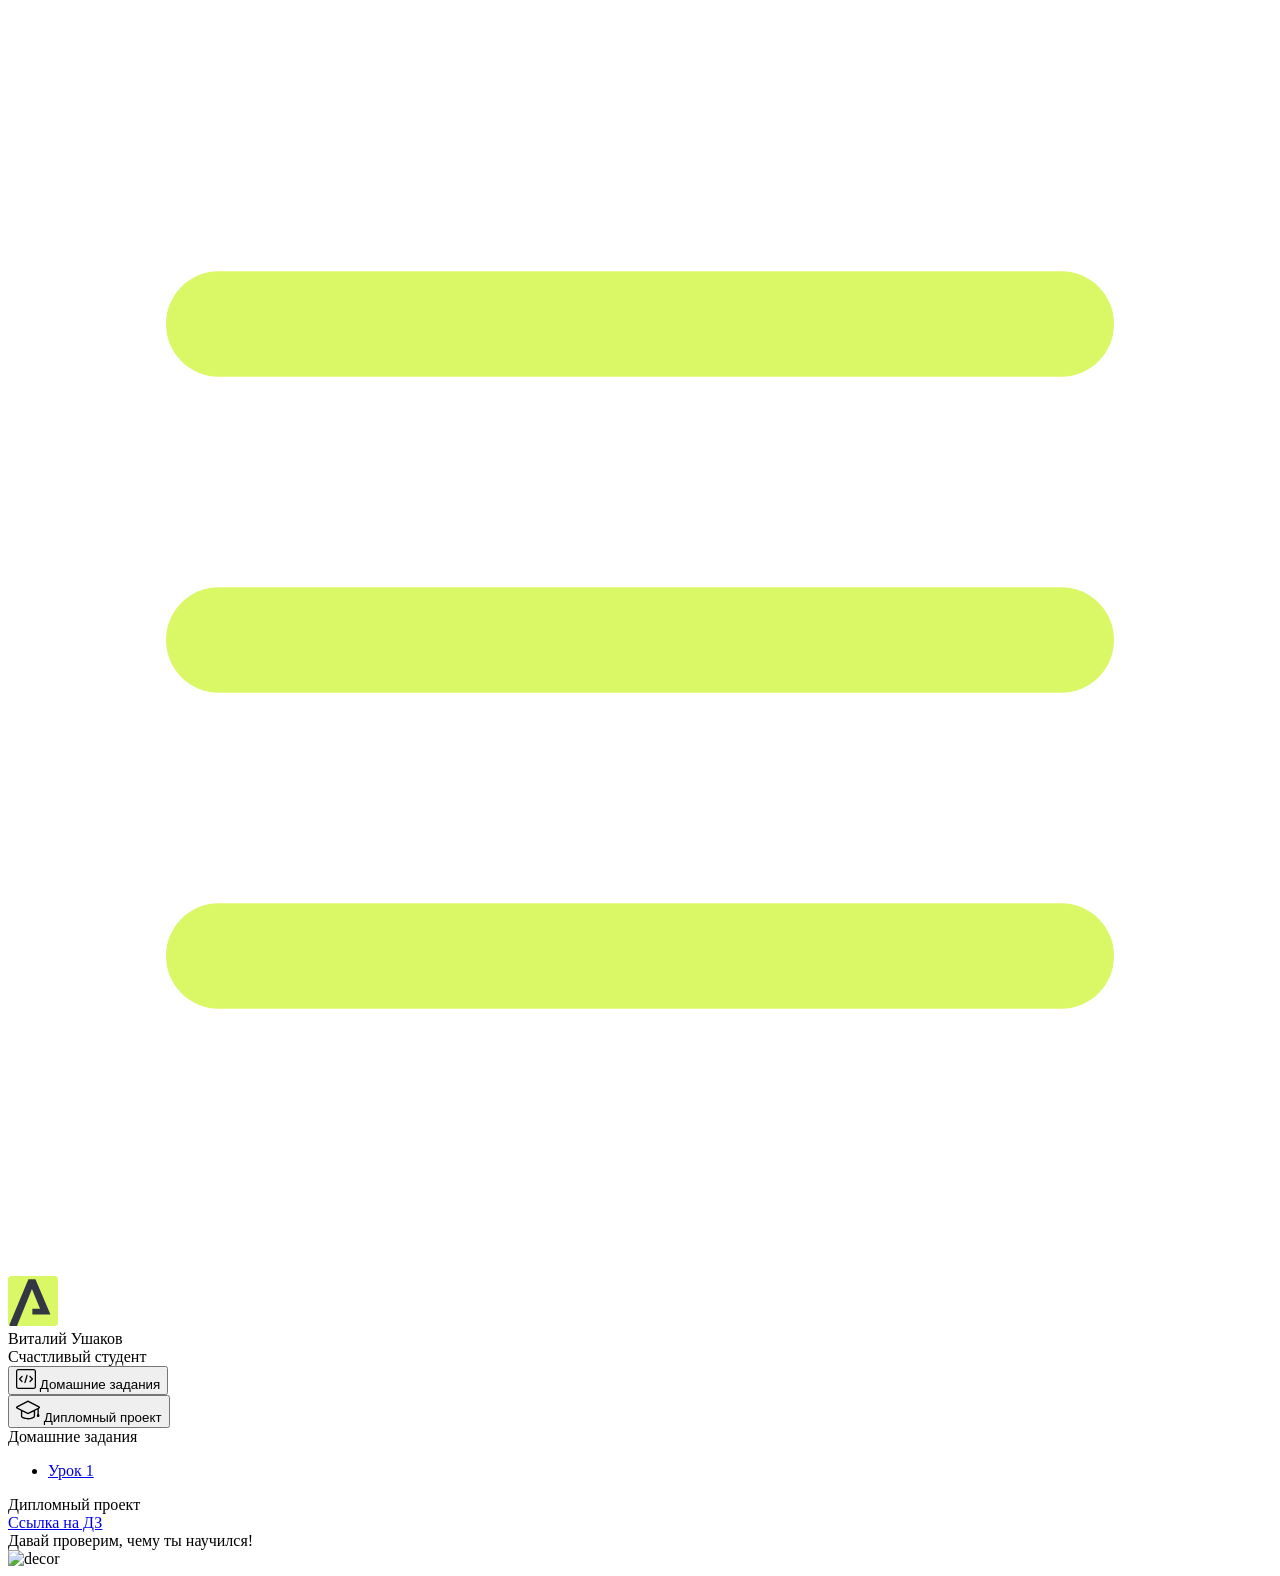
==== index.html @ a176f998 "Add files via upload" ====
<!DOCTYPE html>
<html lang="en">
<head>
    <meta charset="UTF-8">
    <meta name="viewport" content="width=device-width, initial-scale=1.0">
    <title>Домашняя работа</title>
    <link rel="shortcut icon" href="src/logo.ico" type="image/x-icon">
    <link rel="preconnect" href="https://fonts.googleapis.com">
    <link rel="preconnect" href="https://fonts.gstatic.com" crossorigin>
    <link href="https://fonts.googleapis.com/css2?family=Montserrat:wght@400;500;700&family=Rubik:wght@500&display=swap"
          rel="stylesheet">
    <link rel="stylesheet" href="src/style.css">
</head>
<body id="body">
<div class="overlay" id="overlay"></div>
<div class="layout">
    <div class="burger" id="burger">
        <svg viewBox="0 0 24 24" fill="none" xmlns="http://www.w3.org/2000/svg">
            <g id="SVGRepo_bgCarrier" stroke-width="0"></g>
            <g id="SVGRepo_tracerCarrier" stroke-linecap="round" stroke-linejoin="round"></g>
            <g id="SVGRepo_iconCarrier">
                <path d="M4 18L20 18" stroke="#DAF765" stroke-width="2" stroke-linecap="round"></path>
                <path d="M4 12L20 12" stroke="#DAF765" stroke-width="2" stroke-linecap="round"></path>
                <path d="M4 6L20 6" stroke="#DAF765" stroke-width="2" stroke-linecap="round"></path>
            </g>
        </svg>
    </div>
    <aside class="sidebar" id="sidebar">
        <div class="sidebar__inner">
            <div class="logo">
                <svg width="50" height="50" viewBox="0 0 50 50" fill="none" xmlns="http://www.w3.org/2000/svg">
                    <g clip-path="url(#clip0_513_74730)">
                        <path d="M46.17 -0.257004H3.83C1.57281 -0.257004 -0.257 1.57281 -0.257 3.83V46.17C-0.257 48.4272 1.57281 50.257 3.83 50.257H46.17C48.4272 50.257 50.257 48.4272 50.257 46.17V3.83C50.257 1.57281 48.4272 -0.257004 46.17 -0.257004Z"
                              fill="#DAF765"/>
                        <path d="M24.375 38.4H42.461L27.441 3.1585H20.4355C20.4355 3.1585 6.7895 35.881 1.1945 49.294C2.015 50.0275 3.0945 50.257 3.6945 50.257H8.8445L23.954 13.07L32.0465 32.8285H24.375V38.4Z"
                              fill="#323843"/>
                    </g>
                    <defs>
                        <clipPath id="clip0_513_74730">
                            <rect width="50" height="50" fill="white"/>
                        </clipPath>
                    </defs>
                </svg>
            </div>
            <div class="sidebar__user">
                <div class="sidebar__name">Виталий Ушаков</div>
                <div class="sidebar__text">Счастливый студент</div>
            </div>
            <div class="sidebar__tabs">
                <div class="sidebar__item">
                    <button class="sidebar__button active" id="tasks">
                        <svg xmlns="http://www.w3.org/2000/svg" width="20" height="20" viewBox="0 0 20 20" fill="none">
                            <g clip-path="url(#clip0_704_74543)">
                                <path d="M17.7083 20H2.29167C1.0275 20 0 18.9725 0 17.7083V2.29167C0 1.0275 1.0275 0 2.29167 0H17.7083C18.9725 0 20 1.0275 20 2.29167V17.7083C20 18.9725 18.9725 20 17.7083 20ZM2.29167 1.25C1.7175 1.25 1.25 1.7175 1.25 2.29167V17.7083C1.25 18.2825 1.7175 18.75 2.29167 18.75H17.7083C18.2825 18.75 18.75 18.2825 18.75 17.7083V2.29167C18.75 1.7175 18.2825 1.25 17.7083 1.25H2.29167Z"
                                      fill="black"/>
                                <path d="M6.04167 13.125C5.88167 13.125 5.72167 13.0642 5.6 12.9417L3.1 10.4417C2.85583 10.1975 2.85583 9.80167 3.1 9.5575L5.6 7.0575C5.84417 6.81333 6.24 6.81333 6.48417 7.0575C6.72833 7.30167 6.72833 7.6975 6.48417 7.94167L4.42583 10L6.48417 12.0583C6.72833 12.3025 6.72833 12.6983 6.48417 12.9425C6.36167 13.0642 6.20167 13.125 6.04167 13.125Z"
                                      fill="black"/>
                                <path d="M8.95833 14.1667C8.9 14.1667 8.84 14.1583 8.78167 14.1417C8.45083 14.0442 8.26083 13.6967 8.35833 13.3658L10.4417 6.28251C10.5392 5.95084 10.8892 5.76417 11.2175 5.85917C11.5483 5.95667 11.7383 6.30417 11.6408 6.63501L9.5575 13.7183C9.47833 13.9908 9.22833 14.1667 8.95833 14.1667Z"
                                      fill="black"/>
                                <path d="M13.9583 13.125C13.7983 13.125 13.6383 13.0642 13.5167 12.9417C13.2725 12.6975 13.2725 12.3017 13.5167 12.0575L15.575 9.99916L13.5167 7.94083C13.2725 7.69666 13.2725 7.30083 13.5167 7.05666C13.7608 6.81249 14.1567 6.81249 14.4008 7.05666L16.9008 9.55666C17.145 9.80083 17.145 10.1967 16.9008 10.4408L14.4008 12.9408C14.2783 13.0642 14.1183 13.125 13.9583 13.125Z"
                                      fill="black"/>
                            </g>
                            <defs>
                                <clipPath id="clip0_704_74543">
                                    <rect width="20" height="20" fill="white"/>
                                </clipPath>
                            </defs>
                        </svg>
                        <span>Домашние задания</span></button>
                </div>
                <div class="sidebar__item">
                    <button class="sidebar__button" id="diplom">
                        <svg xmlns="http://www.w3.org/2000/svg" width="24" height="24" viewBox="0 0 24 24" fill="none">
                            <g clip-path="url(#clip0_704_74553)">
                                <path d="M23.2628 10.5971C23.7176 10.365 24 9.90375 24 9.39337C24 8.883 23.7176 8.42175 23.2628 8.18962L12.6135 2.75362C12.2291 2.55824 11.7705 2.55787 11.3854 2.75399L0.736875 8.19C0.282375 8.42175 0 8.883 0 9.39337C0 9.90375 0.282375 10.365 0.736875 10.5971L4.89038 12.7177V18.2074C4.89038 19.8154 8.412 21.393 12 21.393C15.5884 21.393 19.1096 19.815 19.1096 18.2074V12.7174L21.4609 11.517V15.8017L20.901 17.2305C20.7409 17.6389 20.7934 18.0994 21.0405 18.4616C21.2876 18.8246 21.6979 19.041 22.1366 19.041C22.5754 19.041 22.9852 18.8246 23.2324 18.462C23.4795 18.099 23.532 17.6385 23.3719 17.2301L22.8124 15.8021V10.827L23.2628 10.5971ZM17.7623 18.1721C17.6198 18.6375 15.3491 20.0419 12 20.0419C8.65088 20.0419 6.38025 18.6375 6.2415 18.2074V12.3037L6.23887 12.3019C6.23812 12.057 6.1065 11.8207 5.87325 11.7019L1.3515 9.39337L12 3.95737L22.6489 9.39337L12 14.8294L5.87325 11.7019C5.54063 11.5331 4.6695 11.6674 4.5 12C4.33012 12.3322 4.55813 12.5479 4.89038 12.7177L11.3857 16.0331C11.5781 16.1314 11.7889 16.1805 12 16.1805C12.2107 16.1805 12.4222 16.1314 12.6146 16.0331L17.7593 13.407L17.7623 18.1721Z"
                                      fill="black"/>
                            </g>
                            <defs>
                                <clipPath id="clip0_704_74553">
                                    <rect width="24" height="24" fill="white"/>
                                </clipPath>
                            </defs>
                        </svg>
                        <span>Дипломный проект</span></button>
                </div>
            </div>
        </div>

    </aside>
    <div class="content">
        <div class="container">
            <div class="content__block" id="tasksBlock">
                <div class="content__title">Домашние задания</div>
                <ul class="content__list">
                    <li class="content__list-item">
                        <a href="lesson1/index.html">Урок 1</a>
                    </li>
                </ul>
            </div>
            <div class="content__block hidden" id="diplomBlock">
                <div class="content__title">Дипломный проект</div>
                <div class="content__list-diplom">
                    <a href="ПАПКА-С-НОМЕРОМ-УРОКА">Ссылка на ДЗ</a>
                </div>
                <div class="content__decor">
                    <div class="content__decor-text">Давай проверим, чему ты научился!</div>
                    <div class="content__decor-img">
                        <img src="src/decor.png" alt="decor">
                    </div>
                </div>
            </div>
        </div>
    </div>
</div>
<script src="src/index.js"></script>
</body>
</html>
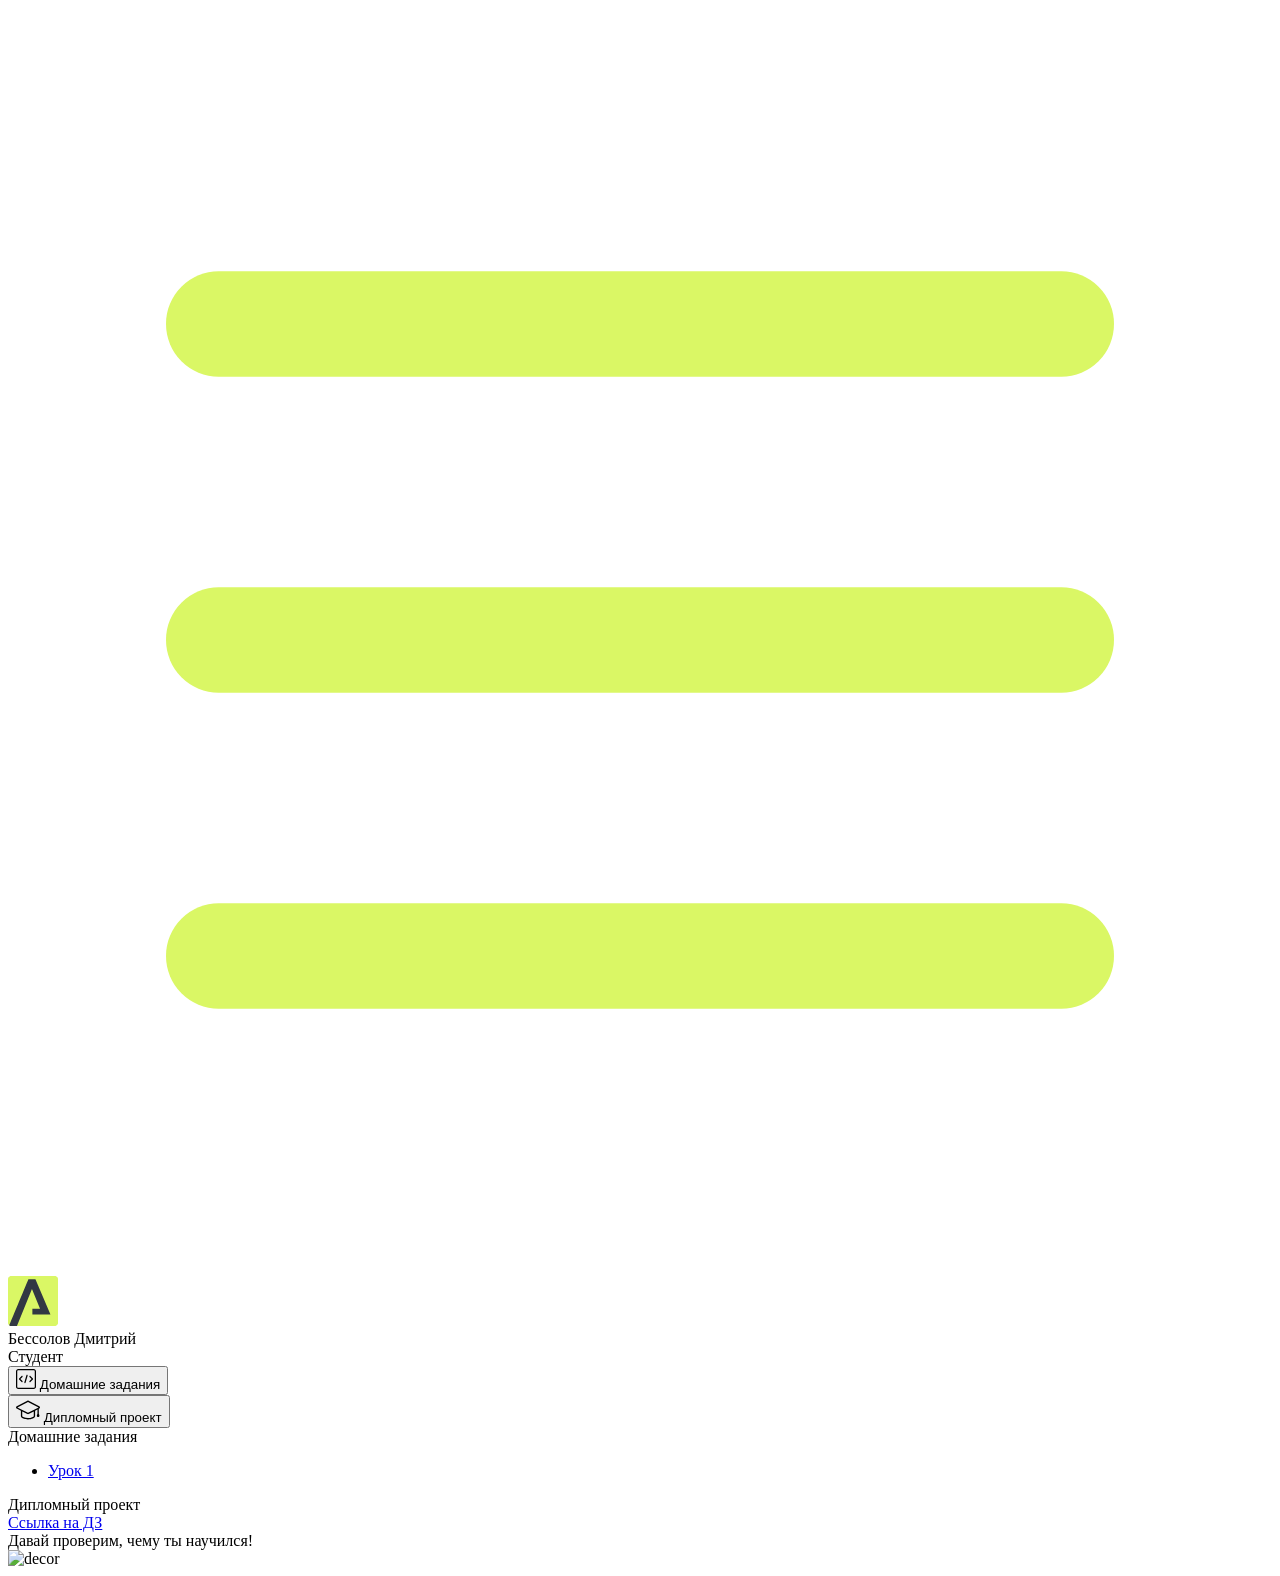
==== commit efb81c6d: "Update index.html" ====
--- a/index.html
+++ b/index.html
@@ -43,8 +43,8 @@
                 </svg>
             </div>
             <div class="sidebar__user">
-                <div class="sidebar__name">Виталий Ушаков</div>
-                <div class="sidebar__text">Счастливый студент</div>
+                <div class="sidebar__name">Бессолов Дмитрий</div>
+                <div class="sidebar__text">Студент</div>
             </div>
             <div class="sidebar__tabs">
                 <div class="sidebar__item">
@@ -93,7 +93,7 @@
                 <div class="content__title">Домашние задания</div>
                 <ul class="content__list">
                     <li class="content__list-item">
-                        <a href="lesson1/index.html">Урок 1</a>
+                        <a href="222">Урок 1</a>
                     </li>
                 </ul>
             </div>
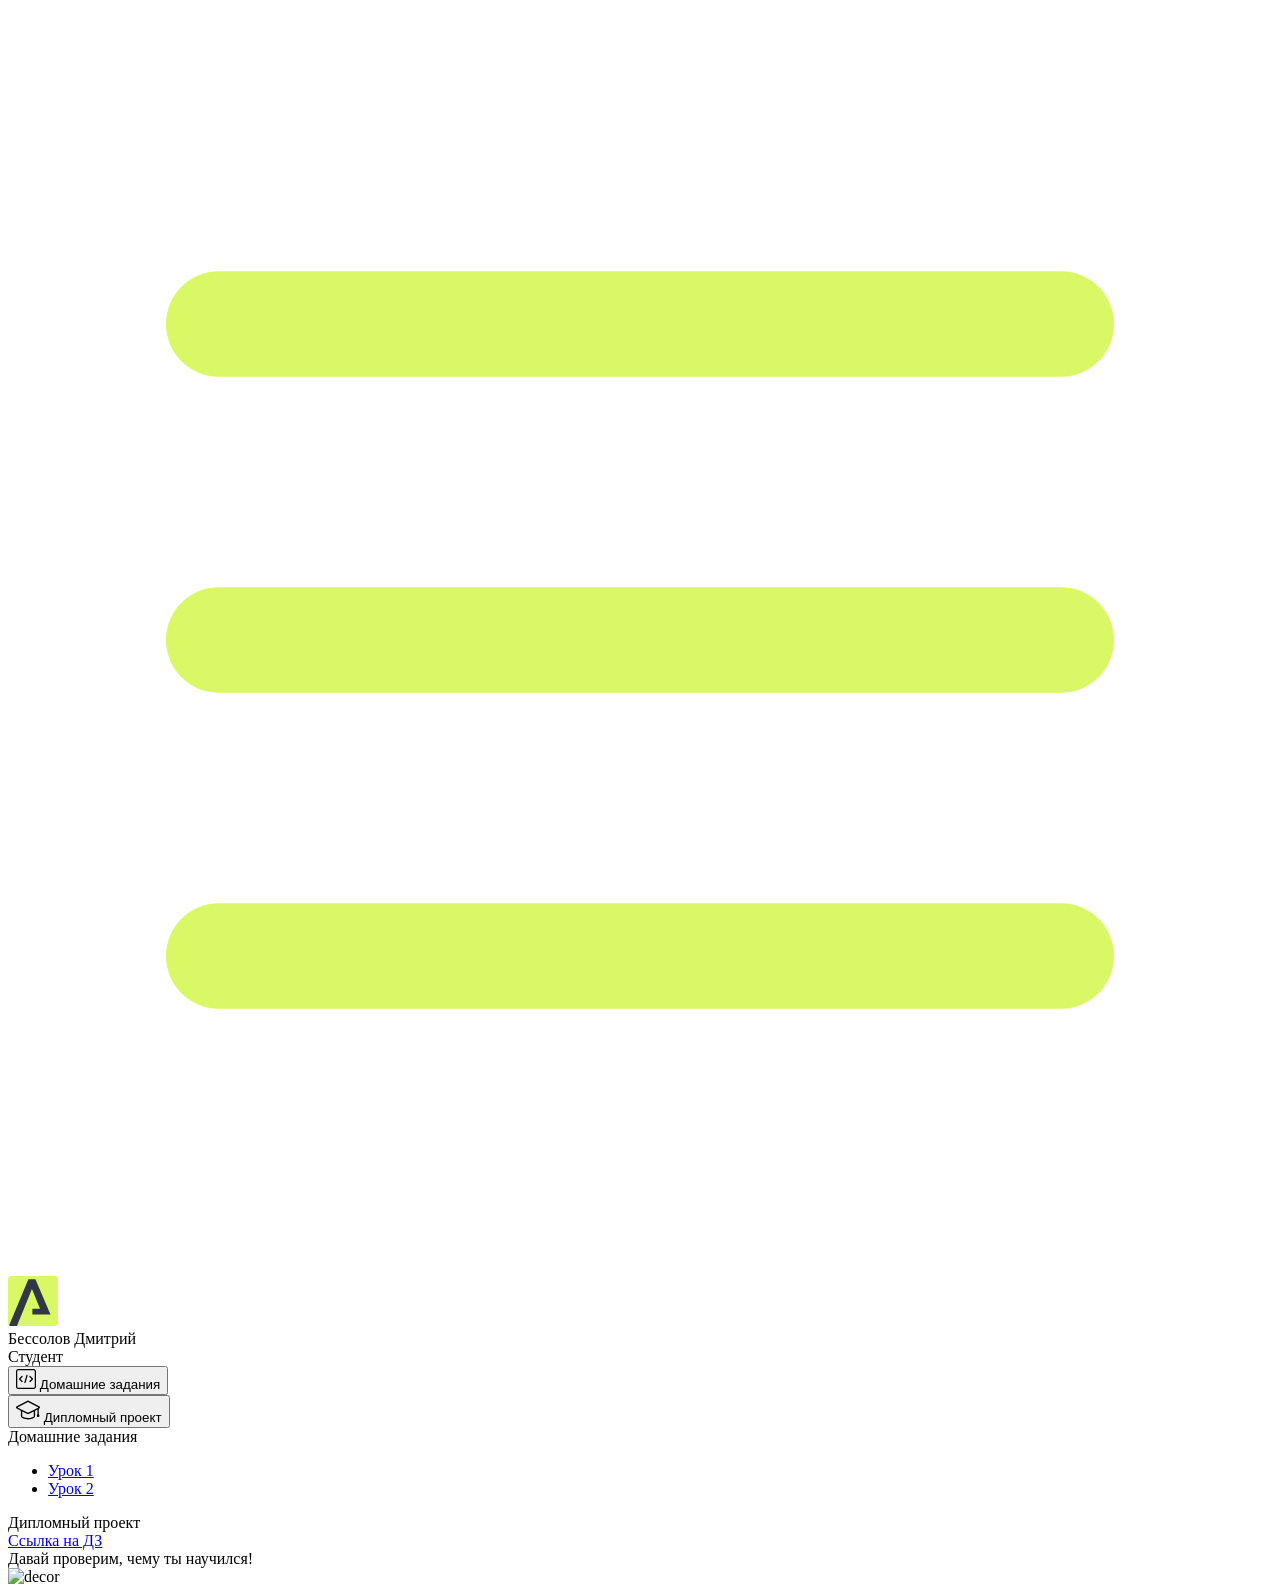
==== commit a0702624: "Update index.html" ====
--- a/index.html
+++ b/index.html
@@ -95,6 +95,10 @@
                     <li class="content__list-item">
                         <a href="222">Урок 1</a>
                     </li>
+                     <li class="content__list-item">
+                        <a href="666">Урок 2</a>
+                    </li>
+                </ul>
                 </ul>
             </div>
             <div class="content__block hidden" id="diplomBlock">
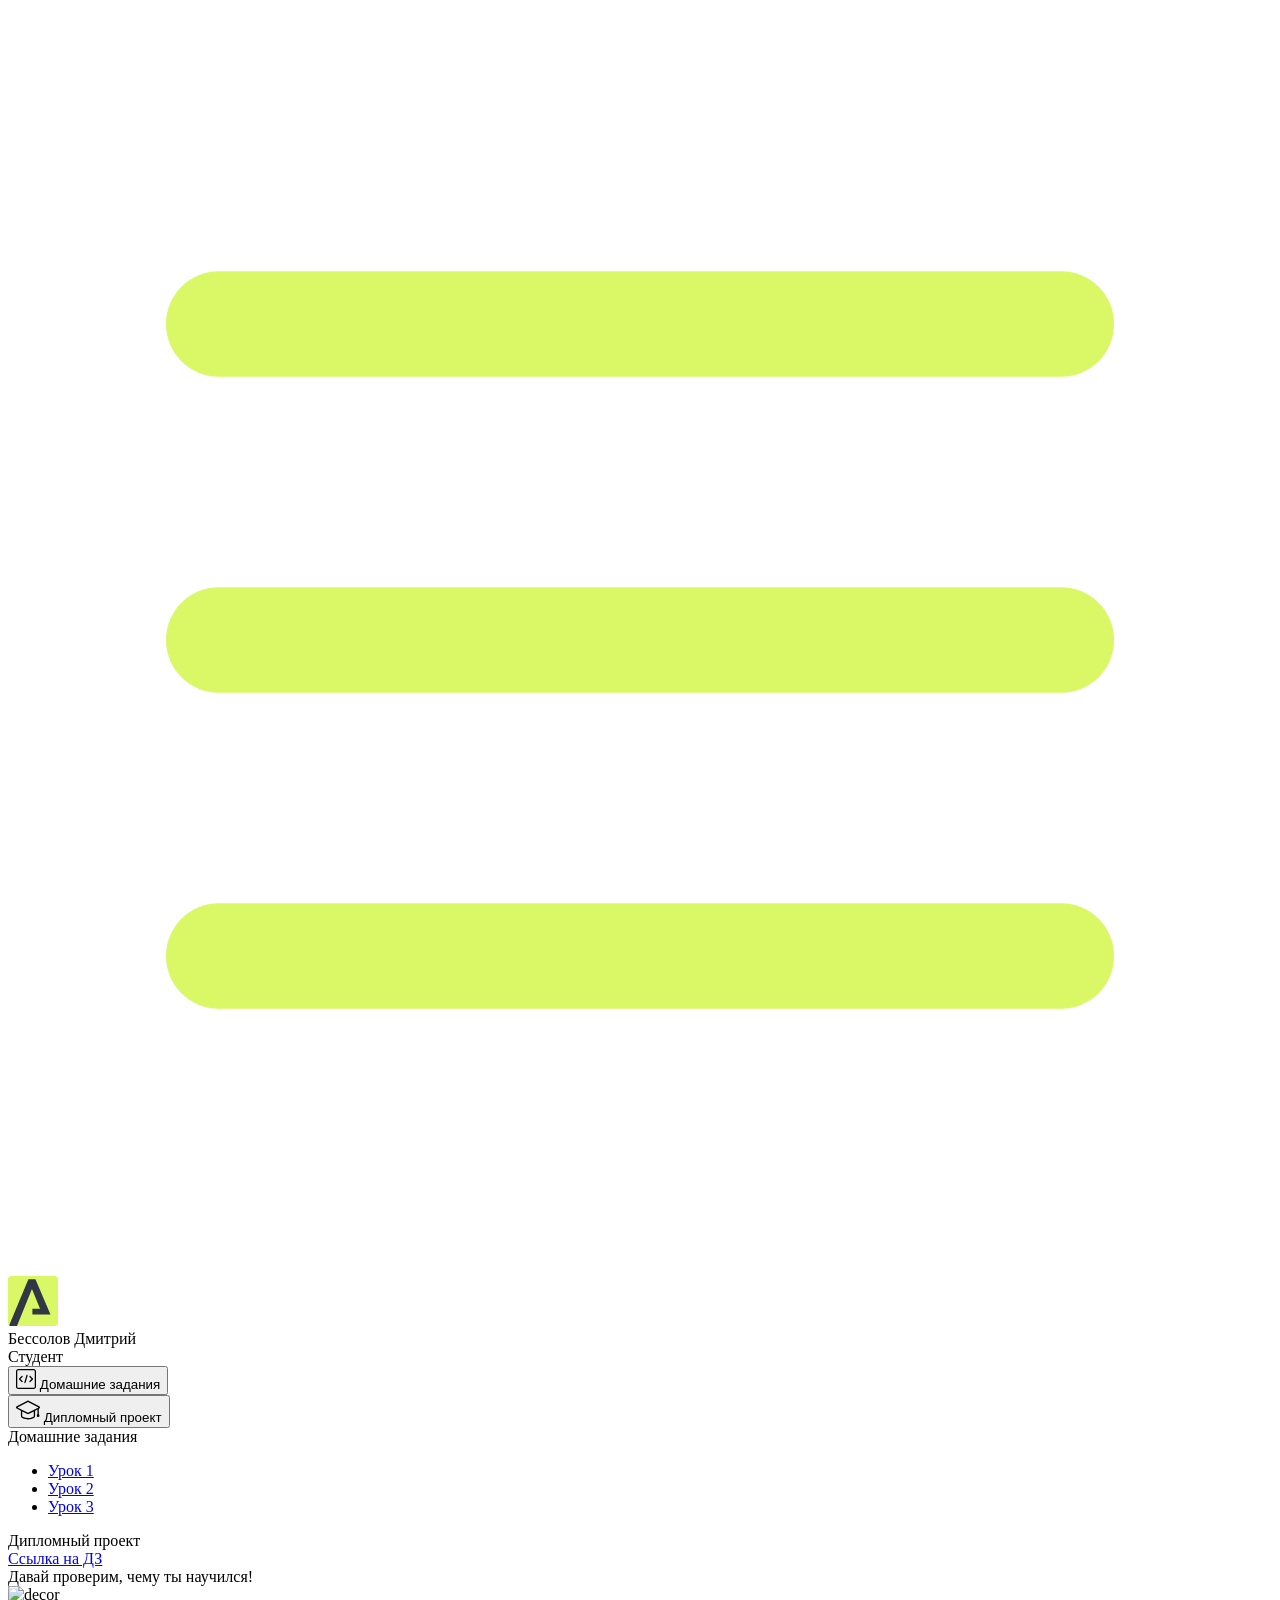
==== commit 14187ece: "Update index.html" ====
--- a/index.html
+++ b/index.html
@@ -96,7 +96,10 @@
                         <a href="222">Урок 1</a>
                     </li>
                      <li class="content__list-item">
-                        <a href="666">Урок 2</a>
+                        <a href="777/index.html">Урок 2</a>
+                    </li>
+                    <li class="content__list-item">
+                        <a href="666">Урок 3</a>
                     </li>
                 </ul>
                 </ul>
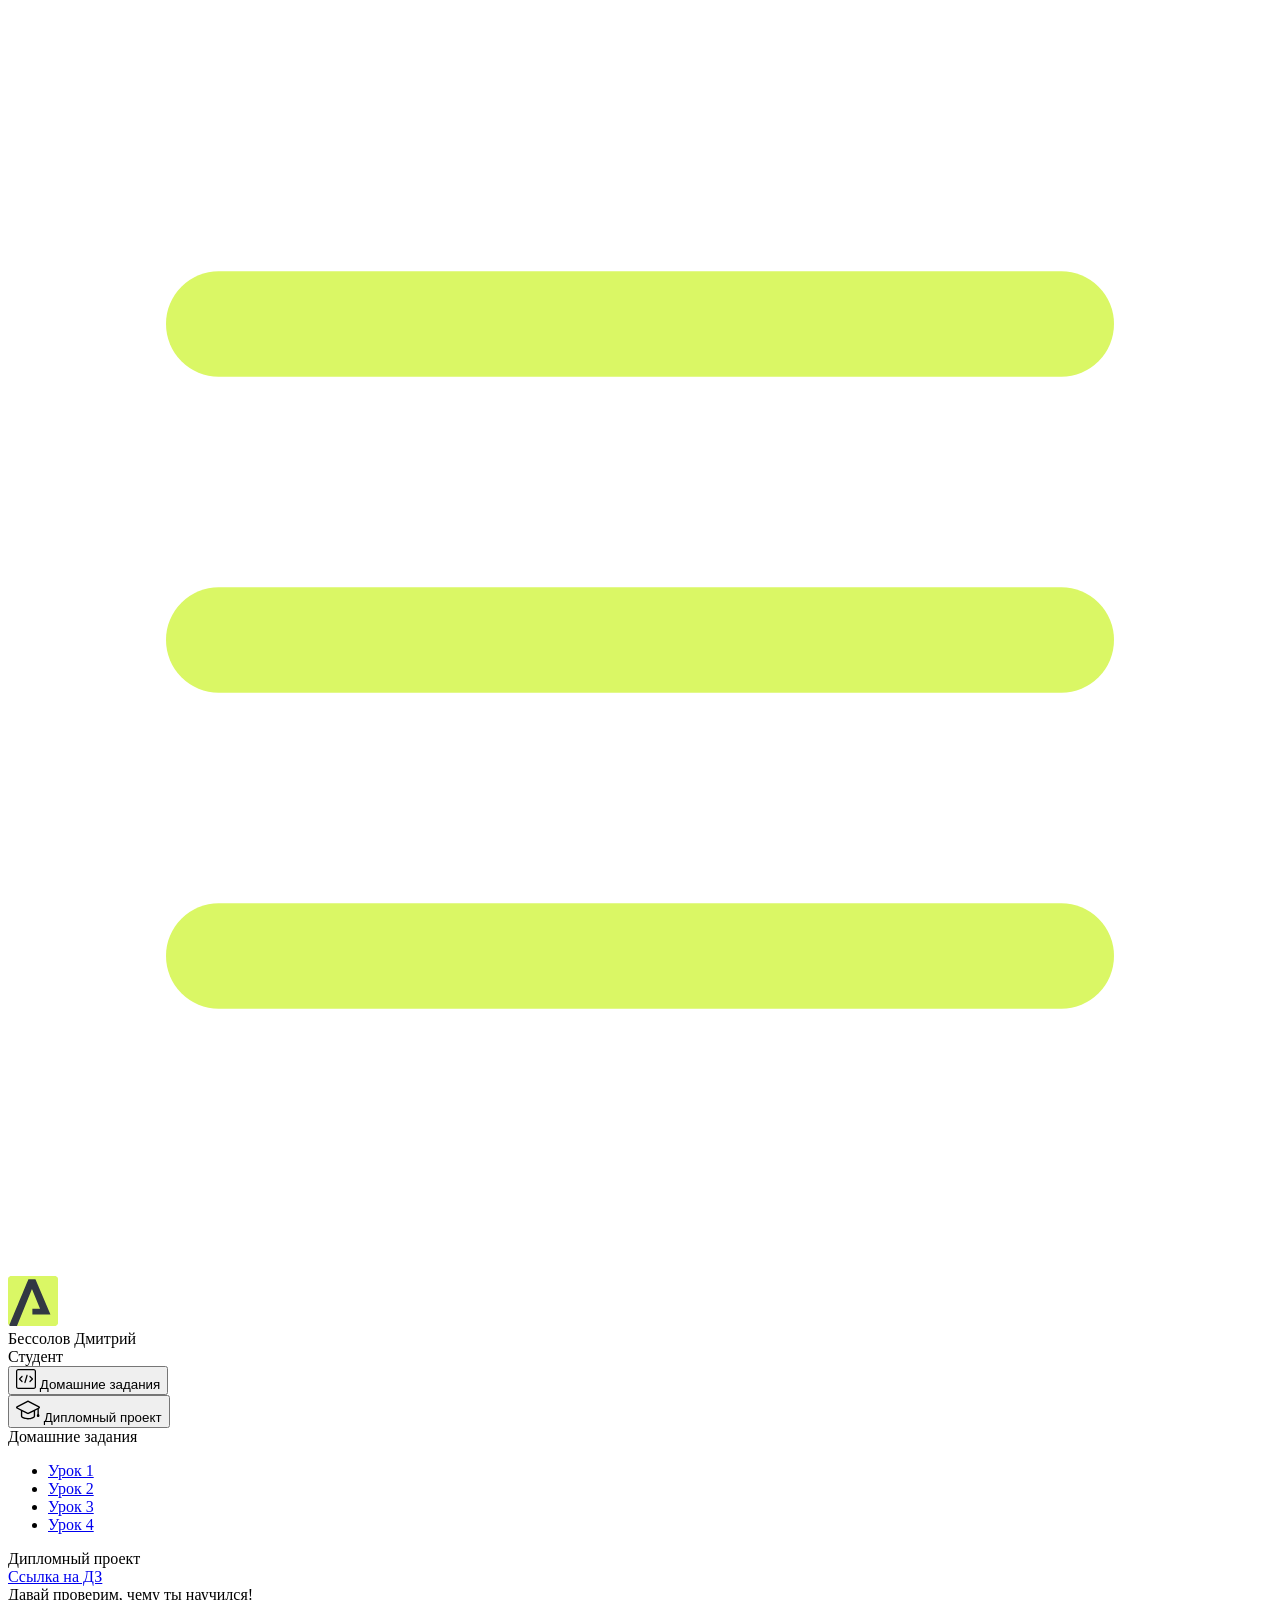
==== commit 8ccf7e62: "Update index.html" ====
--- a/index.html
+++ b/index.html
@@ -101,6 +101,9 @@
                     <li class="content__list-item">
                         <a href="666">Урок 3</a>
                     </li>
+                     <li class="content__list-item">
+                        <a href="888">Урок 4</a>
+                    </li>
                 </ul>
                 </ul>
             </div>
